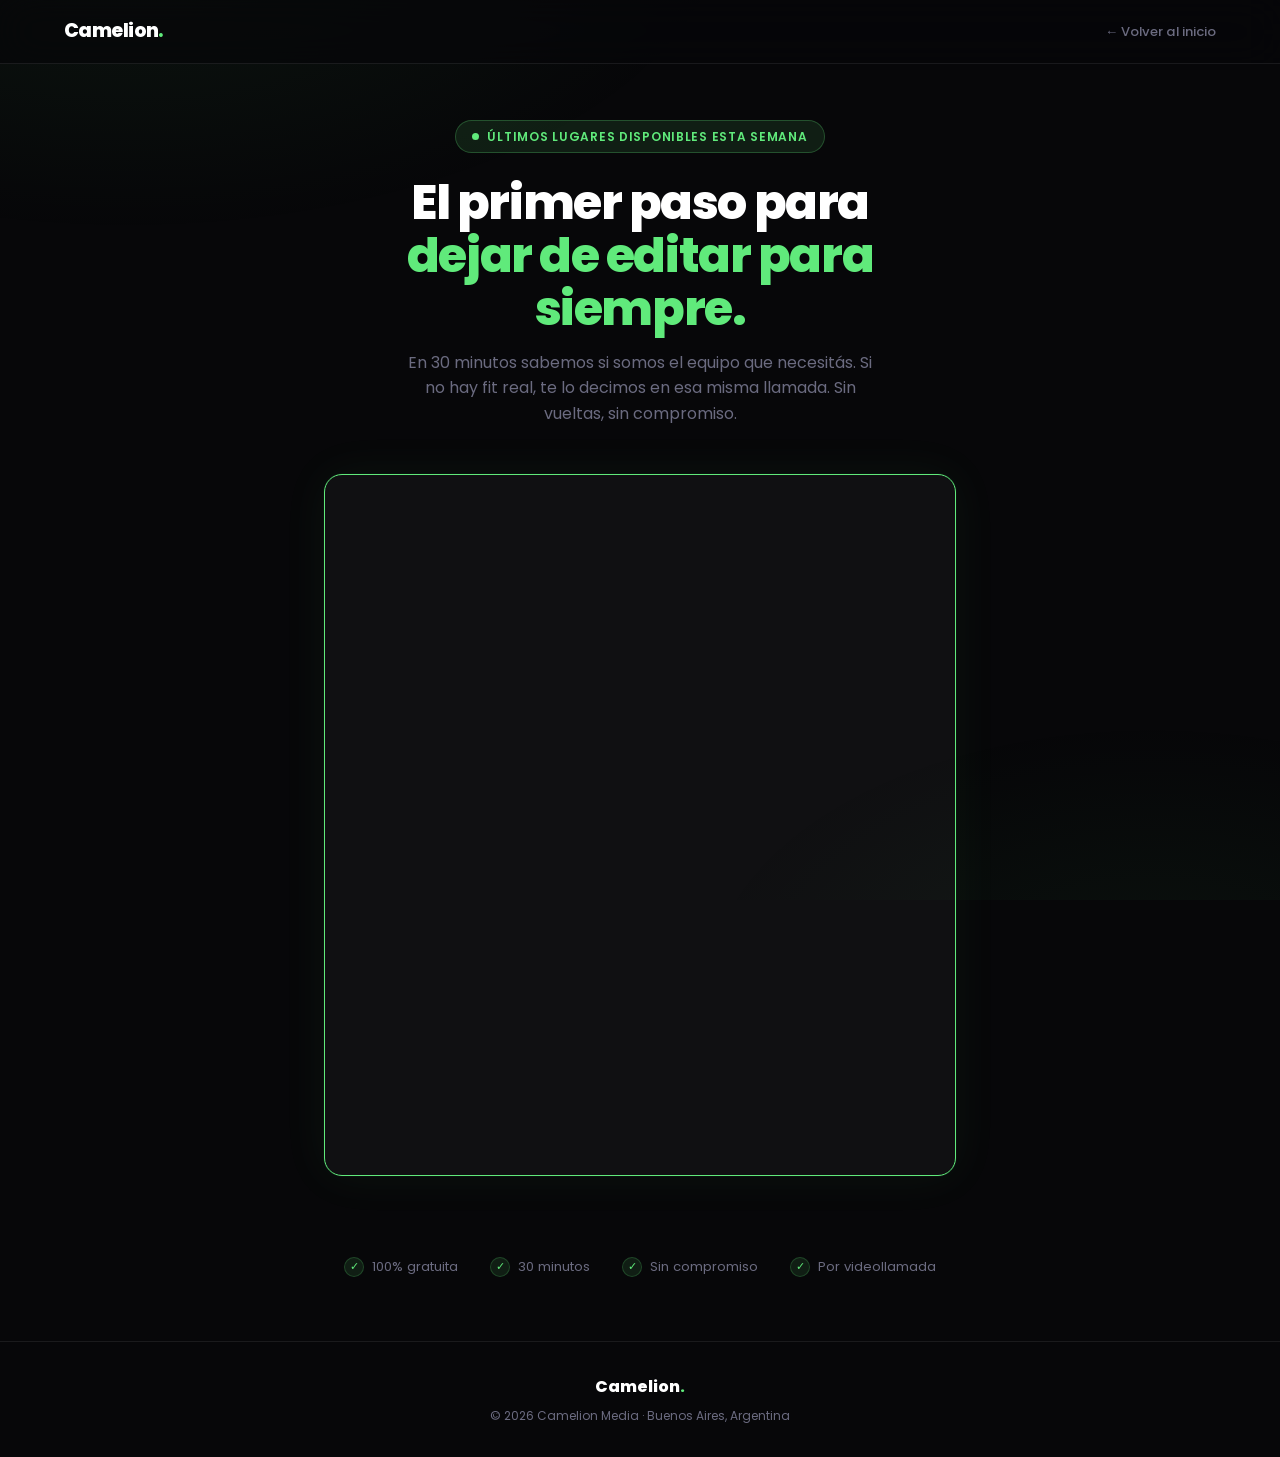
==== agendar/index.html @ 4a3243c6 "Restructure pages for Vercel routing - Move HTML files into subdirectories with index.html - Enables" ====
<!DOCTYPE html>
<html lang="es">
<head>
  <meta charset="UTF-8"/>
  <meta name="viewport" content="width=device-width, initial-scale=1.0"/>
  <title>Agend&aacute; tu reuni&oacute;n &mdash; Camelion</title>
  <link rel="preconnect" href="https://fonts.googleapis.com"/>
  <link href="https://fonts.googleapis.com/css2?family=Poppins:wght@400;500;600;700;800;900&family=Inter:wght@400;500&display=swap" rel="stylesheet"/>
  <!-- Meta Pixel -->
  <script>
    !function(f,b,e,v,n,t,s){if(f.fbq)return;n=f.fbq=function(){n.callMethod?
    n.callMethod.apply(n,arguments):n.queue.push(arguments)};if(!f._fbq)f._fbq=n;
    n.push=n;n.loaded=!0;n.version='2.0';n.queue=[];t=b.createElement(e);t.async=!0;
    t.src=v;s=b.getElementsByTagName(e)[0];s.parentNode.insertBefore(t,s)}(window,
    document,'script','https://connect.facebook.net/en_US/fbevents.js');
    fbq('init', '1226630459322247');
    fbq('track', 'PageView');
    // InitiateCheckout = alguien llegó a la página de agenda (intención alta)
    fbq('track', 'InitiateCheckout');
  </script>
  <noscript><img height="1" width="1" style="display:none"
    src="https://www.facebook.com/tr?id=1226630459322247&ev=PageView&noscript=1"/></noscript>
  <!-- End Meta Pixel -->
  <style>
    *, *::before, *::after { box-sizing: border-box; margin: 0; padding: 0; }

    :root {
      --green:  #60EA7B;
      --green2: #3dd65c;
      --bg:     #070709;
      --card:   rgba(255,255,255,0.04);
      --border: rgba(255,255,255,0.08);
      --text:   #e8e8f0;
      --muted:  #6b6b80;
      --radius: 18px;
    }

    html { scroll-behavior: smooth; overflow-x: hidden; }
    body {
      font-family: 'Poppins', sans-serif;
      background: var(--bg);
      color: var(--text);
      overflow-x: hidden;
      line-height: 1.6;
      min-height: 100vh;
    }
    body::before {
      content: '';
      position: fixed;
      inset: 0;
      background: radial-gradient(ellipse 80% 60% at 10% -10%, rgba(96,234,123,0.07) 0%, transparent 60%),
                  radial-gradient(ellipse 60% 50% at 90% 110%, rgba(96,234,123,0.05) 0%, transparent 60%);
      pointer-events: none;
      z-index: 0;
    }

    /* NAV */
    nav {
      position: fixed;
      top: 0; left: 0; right: 0;
      z-index: 100;
      padding: 0 5%;
      height: 64px;
      display: flex;
      align-items: center;
      justify-content: space-between;
      background: rgba(7,7,9,0.7);
      backdrop-filter: blur(20px);
      border-bottom: 1px solid var(--border);
    }
    .nav-logo { font-size: 1.2rem; font-weight: 800; letter-spacing: -0.03em; color: #fff; text-decoration: none; }
    .nav-logo span { color: var(--green); }
    .nav-back {
      font-size: 0.82rem;
      font-weight: 500;
      color: var(--muted);
      text-decoration: none;
      display: flex;
      align-items: center;
      gap: 6px;
      transition: color 0.2s;
    }
    .nav-back:hover { color: #fff; }

    /* HERO */
    .hero {
      padding: 120px 5% 48px;
      text-align: center;
      position: relative;
      z-index: 1;
      max-width: 760px;
      margin: 0 auto;
    }
    .hero-badge {
      display: inline-flex;
      align-items: center;
      gap: 8px;
      background: rgba(96,234,123,0.1);
      border: 1px solid rgba(96,234,123,0.25);
      padding: 6px 16px;
      border-radius: 100px;
      font-size: 0.75rem;
      font-weight: 600;
      color: var(--green);
      letter-spacing: 0.06em;
      text-transform: uppercase;
      margin-bottom: 24px;
      animation: fadeUp 0.6s 0.1s both;
    }
    .badge-dot {
      width: 7px; height: 7px;
      border-radius: 50%;
      background: var(--green);
      animation: pulse 2s infinite;
    }
    .hero h1 {
      font-size: clamp(1.8rem, 4.5vw, 3rem);
      font-weight: 800;
      letter-spacing: -0.03em;
      line-height: 1.1;
      color: #fff;
      margin-bottom: 14px;
      animation: fadeUp 0.6s 0.2s both;
    }
    .hero h1 em { color: var(--green); font-style: normal; }
    .hero p {
      font-size: clamp(0.9rem, 2vw, 1rem);
      color: var(--muted);
      max-width: 480px;
      margin: 0 auto;
      animation: fadeUp 0.6s 0.3s both;
    }

    /* CALENDAR CARD */
    .calendar-section {
      position: relative; z-index: 1;
      max-width: 760px;
      margin: 0 auto;
      padding: 0 5% 80px;
      animation: fadeUp 0.6s 0.35s both;
    }
    .calendar-card {
      border: 1.5px solid var(--green);
      border-radius: var(--radius);
      overflow: hidden;
      background: var(--card);
      box-shadow: 0 0 48px rgba(96,234,123,0.06), 0 0 1px rgba(96,234,123,0.3);
    }
    .calendar-card iframe {
      display: block;
      width: 100%;
      height: 700px;
      border: none;
      overflow: hidden;
    }

    /* TRUST ROW */
    .trust-row {
      position: relative; z-index: 1;
      max-width: 760px;
      margin: 0 auto 64px;
      padding: 0 5%;
      display: flex;
      justify-content: center;
      gap: 32px;
      flex-wrap: wrap;
      animation: fadeUp 0.6s 0.4s both;
    }
    .trust-item {
      display: flex;
      align-items: center;
      gap: 8px;
      font-size: 0.82rem;
      color: var(--muted);
    }
    .trust-item span {
      width: 20px; height: 20px;
      border-radius: 50%;
      background: rgba(96,234,123,0.1);
      border: 1px solid rgba(96,234,123,0.2);
      display: flex; align-items: center; justify-content: center;
      color: var(--green);
      font-size: 11px;
      flex-shrink: 0;
    }

    /* FOOTER */
    footer {
      position: relative; z-index: 1;
      padding: 32px 5%;
      border-top: 1px solid var(--border);
      text-align: center;
    }
    .footer-logo { font-size: 1rem; font-weight: 800; color: #fff; margin-bottom: 6px; }
    .footer-logo span { color: var(--green); }
    footer p { font-size: 0.75rem; color: var(--muted); }

    @keyframes fadeUp { from { opacity: 0; transform: translateY(20px); } to { opacity: 1; transform: translateY(0); } }
    @keyframes pulse { 0%,100% { box-shadow: 0 0 10px var(--green); } 50% { box-shadow: 0 0 20px var(--green), 0 0 40px rgba(96,234,123,0.3); } }

    @media (max-width: 620px) {
      nav { padding: 0 20px; }
      .hero { padding: 100px 20px 40px; }
      .calendar-section, .trust-row { padding-left: 20px; padding-right: 20px; }
      .calendar-card iframe { height: 600px; }
      .trust-row { gap: 16px; }
    }
  </style>
</head>
<body>

<nav>
  <a class="nav-logo" href="/">Camelion<span>.</span></a>
  <a class="nav-back" href="/">&#8592; Volver al inicio</a>
</nav>

<div class="hero">
  <div class="hero-badge">
    <span class="badge-dot"></span>
    &Uacute;ltimos lugares disponibles esta semana
  </div>
  <h1>El primer paso para<br/><em>dejar de editar para siempre.</em></h1>
  <p>En 30 minutos sabemos si somos el equipo que necesit&aacute;s. Si no hay fit real, te lo decimos en esa misma llamada. Sin vueltas, sin compromiso.</p>
</div>

<div class="calendar-section">
  <div class="calendar-card">
    <iframe src="https://api.leadconnectorhq.com/widget/booking/wvajZpctyOxaVy1WSPJj" scrolling="no" id="wvajZpctyOxaVy1WSPJj_1781110231803"></iframe>
  </div>
</div>

<div class="trust-row">
  <div class="trust-item"><span>&#10003;</span> 100% gratuita</div>
  <div class="trust-item"><span>&#10003;</span> 30 minutos</div>
  <div class="trust-item"><span>&#10003;</span> Sin compromiso</div>
  <div class="trust-item"><span>&#10003;</span> Por videollamada</div>
</div>

<footer>
  <div class="footer-logo">Camelion<span>.</span></div>
  <p>&copy; 2026 Camelion Media &middot; Buenos Aires, Argentina</p>
</footer>

<script src="https://link.msgsndr.com/js/form_embed.js" type="text/javascript"></script>
</body>
</html>
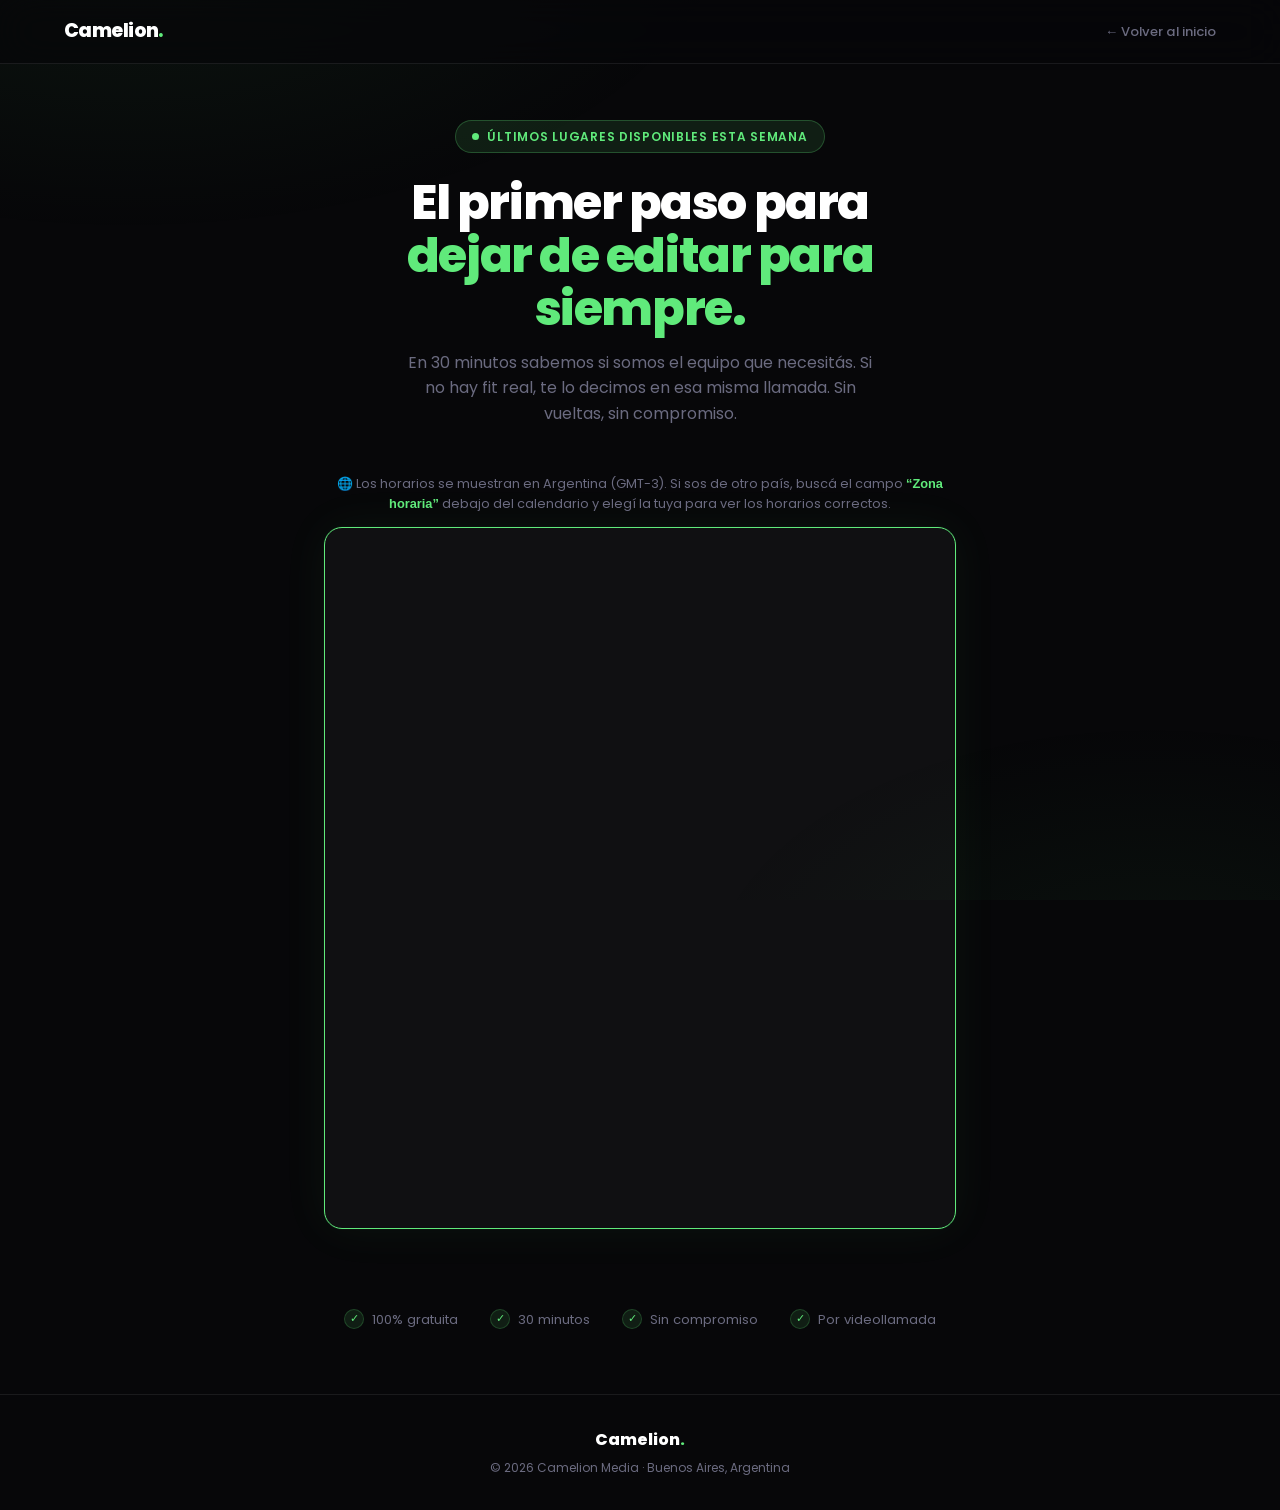
==== commit 50636a5a: "Add visible timezone hint above booking calendar GHL's widget doesn't auto-detect visitor timezone; " ====
--- a/agendar/index.html
+++ b/agendar/index.html
@@ -146,6 +146,15 @@
       background: var(--card);
       box-shadow: 0 0 48px rgba(96,234,123,0.06), 0 0 1px rgba(96,234,123,0.3);
     }
+    .tz-note {
+      font-size: 0.8rem;
+      color: var(--muted);
+      text-align: center;
+      margin-bottom: 14px;
+      line-height: 1.5;
+    }
+    .tz-note strong { color: var(--green); }
+
     .calendar-card iframe {
       display: block;
       width: 100%;
@@ -224,6 +233,9 @@
 </div>
 
 <div class="calendar-section">
+  <p class="tz-note">
+    &#127760; Los horarios se muestran en Argentina (GMT-3). Si sos de otro pa&iacute;s, busc&aacute; el campo <strong>&ldquo;Zona horaria&rdquo;</strong> debajo del calendario y eleg&iacute; la tuya para ver los horarios correctos.
+  </p>
   <div class="calendar-card">
     <iframe src="https://api.leadconnectorhq.com/widget/booking/wvajZpctyOxaVy1WSPJj" scrolling="no" id="wvajZpctyOxaVy1WSPJj_1781110231803"></iframe>
   </div>
@@ -242,5 +254,21 @@
 </footer>
 
 <script src="https://link.msgsndr.com/js/form_embed.js" type="text/javascript"></script>
+<script>
+  // Pass UTMs + landing_variant + visitor timezone to GHL booking iframe
+  (function() {
+    var params = new URLSearchParams(window.location.search);
+    try {
+      var tz = Intl.DateTimeFormat().resolvedOptions().timeZone;
+      if (tz) params.set('timezone', tz);
+    } catch (e) {}
+    if (!params.toString()) return;
+    var iframe = document.getElementById('wvajZpctyOxaVy1WSPJj_1781110231803');
+    if (!iframe) return;
+    var base = iframe.src.split('?')[0];
+    iframe.src = base + '?' + params.toString();
+  })();
+</script>
+  <script defer src="/_vercel/insights/script.js"></script>
 </body>
 </html>
